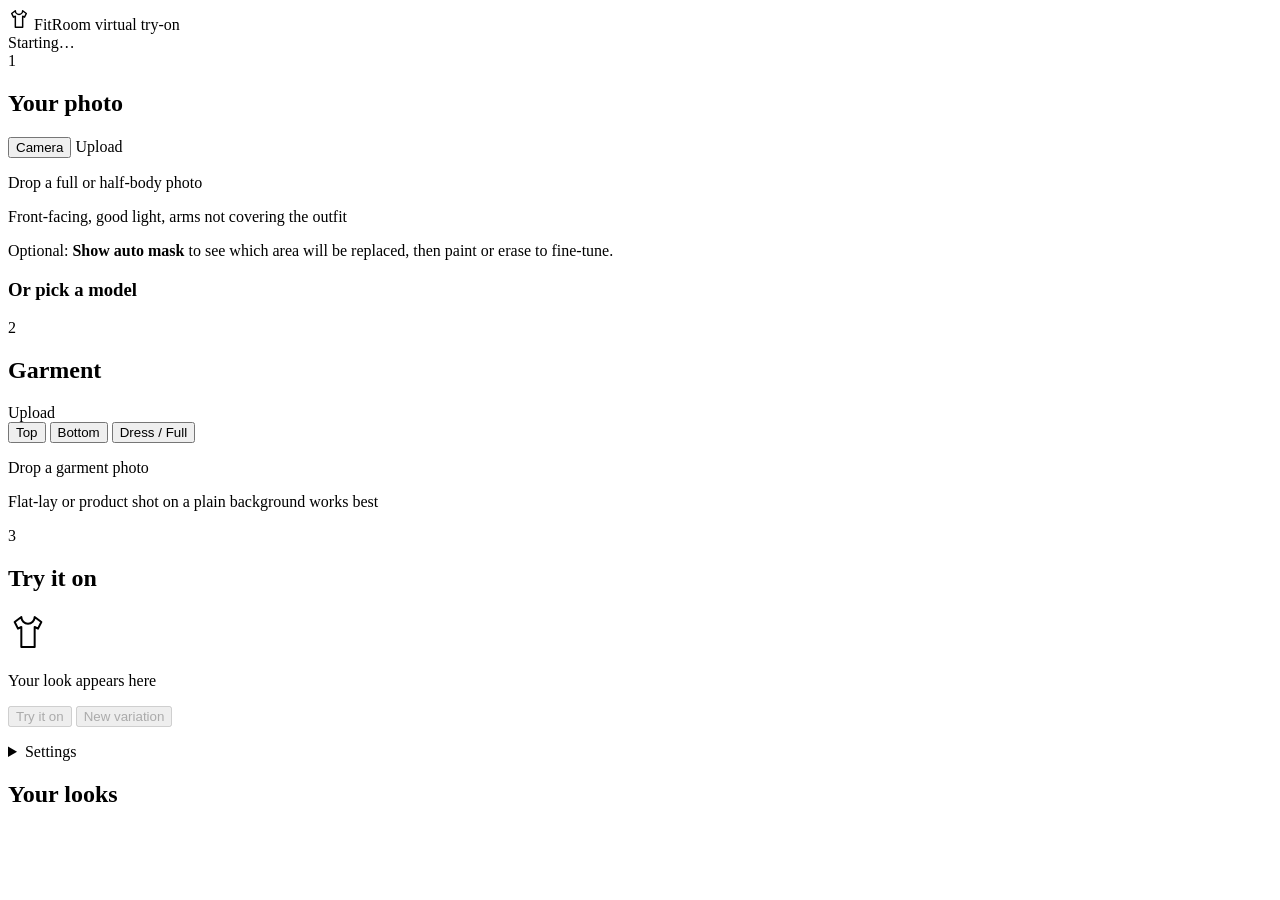
==== app/static/index.html @ 3c094d91 "FitRoom: local virtual try-on app (CatVTON + FastAPI) - Inference engine: aspect-safe framing, Dense" ====
<!doctype html>
<html lang="en">
<head>
  <meta charset="utf-8">
  <meta name="viewport" content="width=device-width, initial-scale=1">
  <title>FitRoom · Virtual Try-On</title>
  <link rel="preconnect" href="https://fonts.googleapis.com">
  <link href="https://fonts.googleapis.com/css2?family=Fraunces:opsz,wght@9..144,500;9..144,600&family=Inter:wght@400;500;600&display=swap" rel="stylesheet">
  <link rel="stylesheet" href="/static/styles.css?v=2">
</head>
<body>
  <header class="topbar">
    <div class="brand">
      <span class="logo" aria-hidden="true">
        <svg viewBox="0 0 24 24" width="22" height="22"><path d="M8 3 4 6l2 4 2-1v12h8V9l2 1 2-4-4-3a4 4 0 0 1-8 0Z" fill="none" stroke="currentColor" stroke-width="1.6" stroke-linejoin="round"/></svg>
      </span>
      <span class="brand-name">FitRoom</span>
      <span class="brand-sub">virtual try-on</span>
    </div>
    <div id="status" class="status" title="Model status"><span class="dot"></span><span id="statusText">Starting…</span></div>
  </header>

  <main class="studio">
    <!-- STEP 1: PERSON -->
    <section class="panel" id="personPanel">
      <div class="panel-head">
        <span class="step">1</span>
        <h2>Your photo</h2>
        <div class="head-actions">
          <button class="ghost sm" id="cameraBtn" type="button">Camera</button>
          <label class="ghost sm file-btn">Upload<input type="file" id="personFile" accept="image/*" hidden></label>
        </div>
      </div>
      <div class="stage" id="personStage">
        <div class="drop" id="personDrop">
          <p class="drop-title">Drop a full or half-body photo</p>
          <p class="drop-hint">Front-facing, good light, arms not covering the outfit</p>
        </div>
        <div class="canvas-wrap" id="personWrap" hidden>
          <img id="personImg" alt="Your photo">
          <canvas id="maskCanvas"></canvas>
          <video id="cameraVideo" playsinline muted hidden></video>
        </div>
      </div>
      <div class="mask-tools" id="maskTools" hidden>
        <button class="ghost sm" id="autoMaskBtn" type="button">Show auto mask</button>
        <div class="seg" role="group" aria-label="Brush">
          <button class="sm" data-brush="add" type="button" aria-pressed="true">Paint</button>
          <button class="sm" data-brush="erase" type="button" aria-pressed="false">Erase</button>
        </div>
        <input type="range" id="brushSize" min="8" max="120" value="40" aria-label="Brush size">
        <button class="ghost sm" id="clearMaskBtn" type="button">Reset</button>
      </div>
      <p class="tip" id="maskTip">Optional: <b>Show auto mask</b> to see which area will be replaced, then paint or erase to fine-tune.</p>
      <h3 class="mini-title">Or pick a model</h3>
      <div class="thumbs people" id="peopleGrid"></div>
    </section>

    <!-- STEP 2: GARMENT -->
    <section class="panel" id="garmentPanel">
      <div class="panel-head">
        <span class="step">2</span>
        <h2>Garment</h2>
        <div class="head-actions">
          <label class="ghost sm file-btn">Upload<input type="file" id="garmentFile" accept="image/*" hidden></label>
        </div>
      </div>
      <div class="seg wide" role="tablist" id="typeTabs">
        <button data-type="upper" aria-pressed="true" type="button">Top</button>
        <button data-type="lower" aria-pressed="false" type="button">Bottom</button>
        <button data-type="overall" aria-pressed="false" type="button">Dress / Full</button>
      </div>
      <div class="garment-preview" id="garmentPreview">
        <p class="drop-title">Drop a garment photo</p>
        <p class="drop-hint">Flat-lay or product shot on a plain background works best</p>
      </div>
      <div class="thumbs garments" id="garmentGrid"></div>
    </section>

    <!-- STEP 3: RESULT -->
    <section class="panel result-panel" id="resultPanel">
      <div class="panel-head">
        <span class="step">3</span>
        <h2>Try it on</h2>
      </div>
      <div class="result-stage" id="resultStage">
        <div class="empty" id="resultEmpty">
          <svg viewBox="0 0 24 24" width="40" height="40" aria-hidden="true"><path d="M8 3 4 6l2 4 2-1v12h8V9l2 1 2-4-4-3a4 4 0 0 1-8 0Z" fill="none" stroke="currentColor" stroke-width="1.2" stroke-linejoin="round"/></svg>
          <p>Your look appears here</p>
        </div>
        <div class="compare" id="compare" hidden>
          <img id="afterImg" alt="Try-on result">
          <div class="before-clip" id="beforeClip"><img id="beforeImg" alt="Original photo"></div>
          <div class="handle" id="handle"><span></span></div>
          <span class="tag tag-l">Before</span><span class="tag tag-r">After</span>
        </div>
        <div class="progress" id="progress" hidden>
          <div class="bar"><i id="progressBar"></i></div>
          <p id="progressText">Working…</p>
        </div>
      </div>
      <div class="actions">
        <button class="primary" id="goBtn" type="button" disabled>Try it on</button>
        <button class="ghost" id="rerollBtn" type="button" disabled title="Same inputs, new variation">New variation</button>
        <a class="ghost btn" id="downloadBtn" download hidden>Download</a>
      </div>
      <p class="meta" id="resultMeta"></p>
      <details class="settings">
        <summary>Settings</summary>
        <div class="field">
          <label for="steps">Quality steps <output id="stepsOut">50</output></label>
          <input type="range" id="steps" min="20" max="100" step="5" value="50">
          <small>More steps = more detail, slower. 30 is a fast preview.</small>
        </div>
        <div class="field">
          <label for="guidance">Garment adherence <output id="guidanceOut">2.5</output></label>
          <input type="range" id="guidance" min="1" max="5" step="0.1" value="2.5">
          <small>Higher follows the garment more strictly; too high adds artifacts.</small>
        </div>
        <div class="field row">
          <label for="seed">Seed</label>
          <input type="number" id="seed" value="-1" min="-1" step="1">
          <small>-1 = random</small>
        </div>
        <label class="check"><input type="checkbox" id="keepOriginal" checked> Keep original photo quality (paste result into full-resolution photo)</label>
      </details>
    </section>
  </main>

  <section class="history">
    <div class="history-head">
      <h2>Your looks</h2>
      <span class="count" id="historyCount"></span>
    </div>
    <div class="history-strip" id="historyStrip"></div>
  </section>

  <div class="toast" id="toast" role="status" aria-live="polite"></div>

  <div class="lightbox" id="lightbox" hidden>
    <button class="close" id="lbClose" aria-label="Close" type="button">×</button>
    <img id="lbImg" alt="">
    <div class="lb-actions">
      <a class="ghost btn" id="lbDownload" download>Download</a>
      <button class="ghost" id="lbReuse" type="button">Use this photo again</button>
      <button class="ghost danger" id="lbDelete" type="button">Delete</button>
    </div>
  </div>

  <script src="/static/app.js?v=2"></script>
</body>
</html>
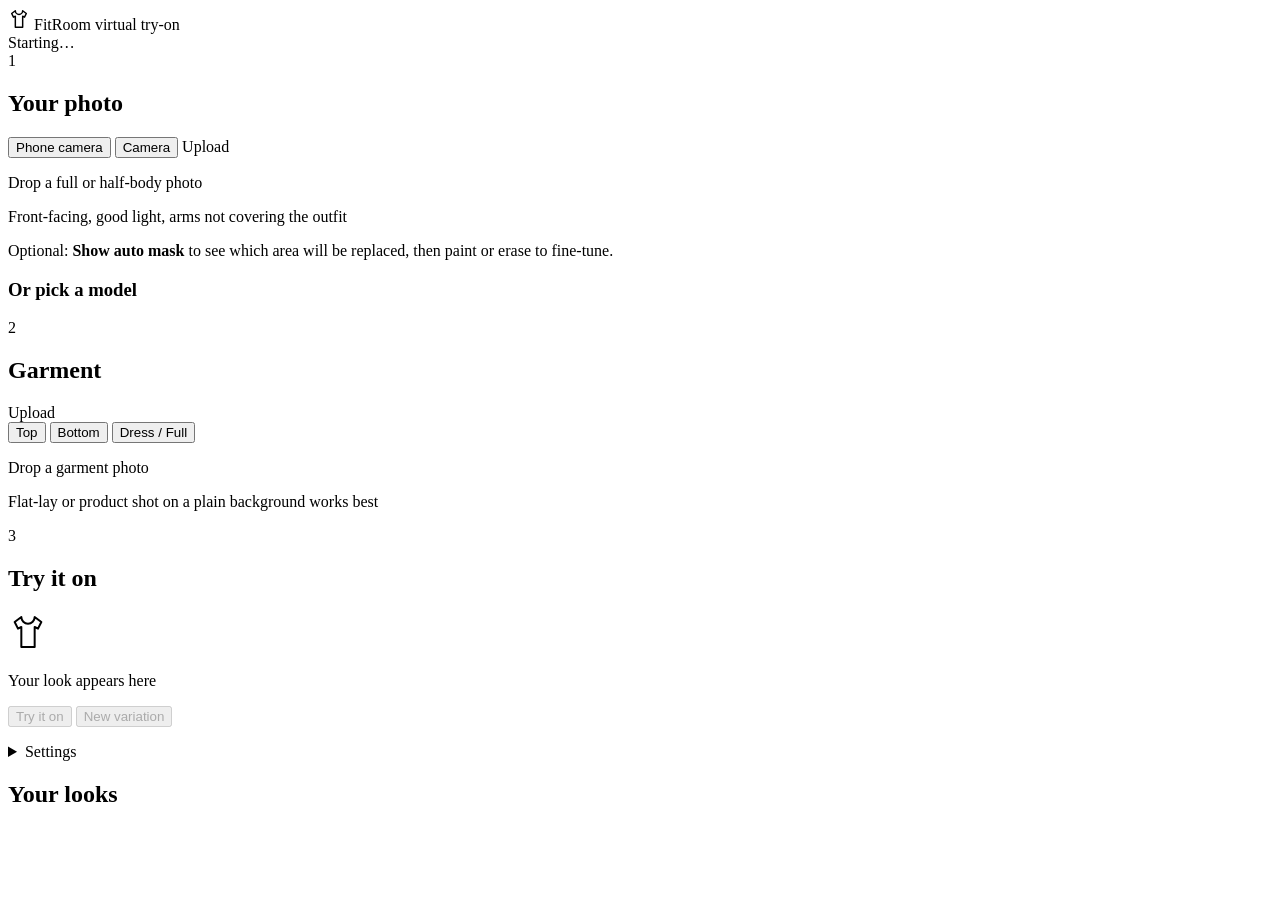
==== commit 5f7878bc: "Add phone camera via QR code over Wi-Fi - PC page shows a QR code; phone opens /phone on the same ne" ====
--- a/app/static/index.html
+++ b/app/static/index.html
@@ -6,7 +6,7 @@
   <title>FitRoom · Virtual Try-On</title>
   <link rel="preconnect" href="https://fonts.googleapis.com">
   <link href="https://fonts.googleapis.com/css2?family=Fraunces:opsz,wght@9..144,500;9..144,600&family=Inter:wght@400;500;600&display=swap" rel="stylesheet">
-  <link rel="stylesheet" href="/static/styles.css?v=2">
+  <link rel="stylesheet" href="/static/styles.css?v=3">
 </head>
 <body>
   <header class="topbar">
@@ -27,6 +27,7 @@
         <span class="step">1</span>
         <h2>Your photo</h2>
         <div class="head-actions">
+          <button class="ghost sm" id="phoneBtn" type="button">Phone camera</button>
           <button class="ghost sm" id="cameraBtn" type="button">Camera</button>
           <label class="ghost sm file-btn">Upload<input type="file" id="personFile" accept="image/*" hidden></label>
         </div>
@@ -137,6 +138,22 @@
 
   <div class="toast" id="toast" role="status" aria-live="polite"></div>
 
+  <div class="modal" id="phoneModal" hidden role="dialog" aria-modal="true" aria-labelledby="phoneTitle">
+    <div class="modal-card">
+      <button class="close-x" id="phoneClose" type="button" aria-label="Close">×</button>
+      <h2 id="phoneTitle">Use your phone camera</h2>
+      <ol class="steps">
+        <li>Connect the phone to the <b>same Wi-Fi</b> as this PC.</li>
+        <li>Scan this code with the phone camera.</li>
+        <li>Take a photo of yourself (or a garment). It appears here automatically.</li>
+      </ol>
+      <div class="qr" id="phoneQr"></div>
+      <p class="phone-url"><span id="phoneUrl"></span></p>
+      <p class="phone-warn" id="phoneWarn" hidden>Phone access is off: the server is running in local-only mode. Start the app with <b>run.bat</b> to enable it.</p>
+      <p class="phone-wait" id="phoneWait"><span class="dot"></span> Waiting for a photo from your phone…</p>
+    </div>
+  </div>
+
   <div class="lightbox" id="lightbox" hidden>
     <button class="close" id="lbClose" aria-label="Close" type="button">×</button>
     <img id="lbImg" alt="">
@@ -147,6 +164,6 @@
     </div>
   </div>
 
-  <script src="/static/app.js?v=2"></script>
+  <script src="/static/app.js?v=3"></script>
 </body>
 </html>
